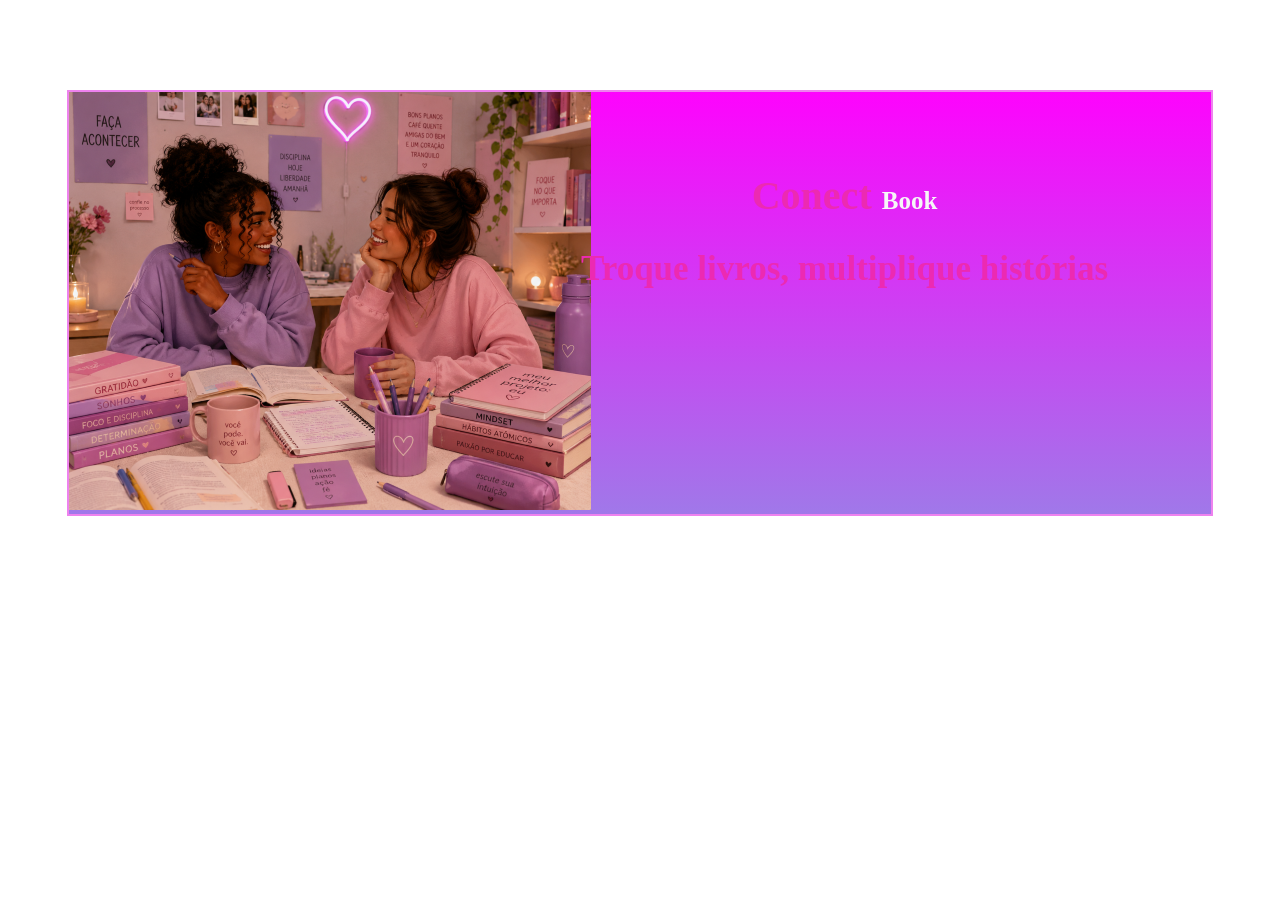
==== login.html @ 72749cad "criando área de login" ====
<!DOCTYPE html>
<html lang="en">
<head>
    <meta charset="UTF-8">
    <meta name="viewport" content="width=device-width, initial-scale=1.0">
    <link rel="stylesheet" href="login.css">
    <title>Document</title>
</head>
<body>
    <main>

        <section class="sessao-imagem">
            <img src="img/imagem-login.png" alt="Amigas numa livraria">
        </section>

        <section class="sessao-login">

            <div class="area-titulo">

                <h1>Conect <span>Book</span></h1>
                <h4>Troque livros, multiplique histórias</h4>

            </div>

        </section>

    </main>
    
</body>
</html>
---- login.css ----
@import url(style.css);

main{
    width: 1142px;
    height: 422px;
    border: 2px solid violet;
    margin: 10vh auto;
    background-image: linear-gradient(rgb(253, 4, 253), rgb(160, 120, 233));
    display: flex;
}

.sessao-imagem {
    width: 512px;
    height: 422px
    display: flex;
}
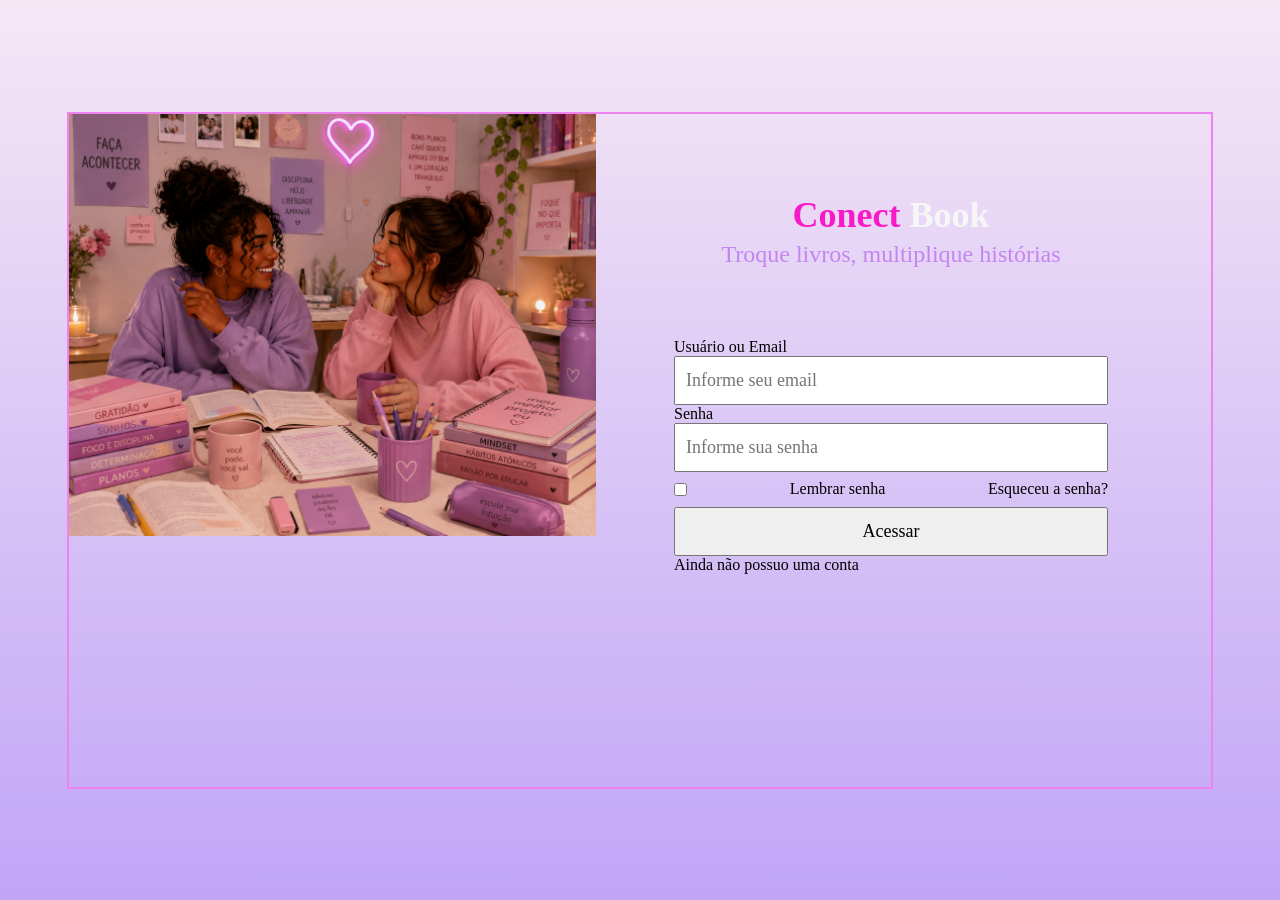
==== commit 6b8e75e5: "edição área de login" ====
--- a/login.html
+++ b/login.html
@@ -18,9 +18,32 @@
             <div class="area-titulo">
 
                 <h1>Conect <span>Book</span></h1>
-                <h4>Troque livros, multiplique histórias</h4>
+                <h2>Troque livros, multiplique histórias</h2>
 
             </div>
+
+
+            <form action="#" method="post" id="form-login">
+
+                <label for="email">Usuário ou Email</label>
+                <input type="text" id="email" placeholder="Informe seu email">
+
+                <label for="senha"> Senha </label>
+                <input type="password" id="senha" placeholder="Informe sua senha">
+
+                <div class="links-senha">
+
+                    <input type="checkbox" id="lembrar-senha">
+                    <label for="lembrar-senha">Lembrar senha</label>
+
+                    <a href="#" id="esqueceu-senha">Esqueceu a senha?</a>
+
+                </div>
+
+                <button id="btn-acessar">Acessar</button>
+                <a href="#" id="nao-possui-conta">Ainda não possuo uma conta</a>
+
+            </form>
 
         </section>
 
--- a/login.css
+++ b/login.css
@@ -1,17 +1,79 @@
 @import url(style.css);
+
+body{
+    background-image: linear-gradient(rgb(245, 232, 245), rgb(192, 165, 247));
+    width: 100vw;
+    height: 100vh;
+    display: flex;
+    justify-content: center;
+    align-items: center;
+}
 
 main{
     width: 1142px;
-    height: 422px;
+    height: 673px;
     border: 2px solid violet;
-    margin: 10vh auto;
-    background-image: linear-gradient(rgb(253, 4, 253), rgb(160, 120, 233));
     display: flex;
 }
 
 .sessao-imagem {
     width: 512px;
-    height: 422px
+    height: 422px;
     display: flex;
+    
 }
 
+.sessao-login{
+    height: 673px;
+    width: 620px;
+    display: flex;
+    flex-direction: column;
+    align-items: center;
+    justify-content: flex-start;
+}
+
+
+.area-titulo{
+    text-align: center;
+}
+
+.area-titulo h1, span{
+    font-size: 36px;
+    padding-bottom: 5px;
+}
+
+.area-titulo h1{
+    color: rgb(248, 25, 200);
+    font-weight: 600;
+}
+
+.area-titulo h2{
+    font-size: 24px;
+    color: rgb(197, 132, 240);
+    font-weight: 400;
+}
+
+form{
+    display: flex;
+    flex-direction: column;
+    width: 434px;
+}
+
+form input{
+    height: 35px;
+    padding: 5px 10px;
+    font-size: 18px;
+}
+
+button{
+    padding: 12px;
+    font-size: 18px;
+
+}
+
+.links-senha{
+    display: flex;
+    align-items: center;
+    justify-content: space-between;
+}
+
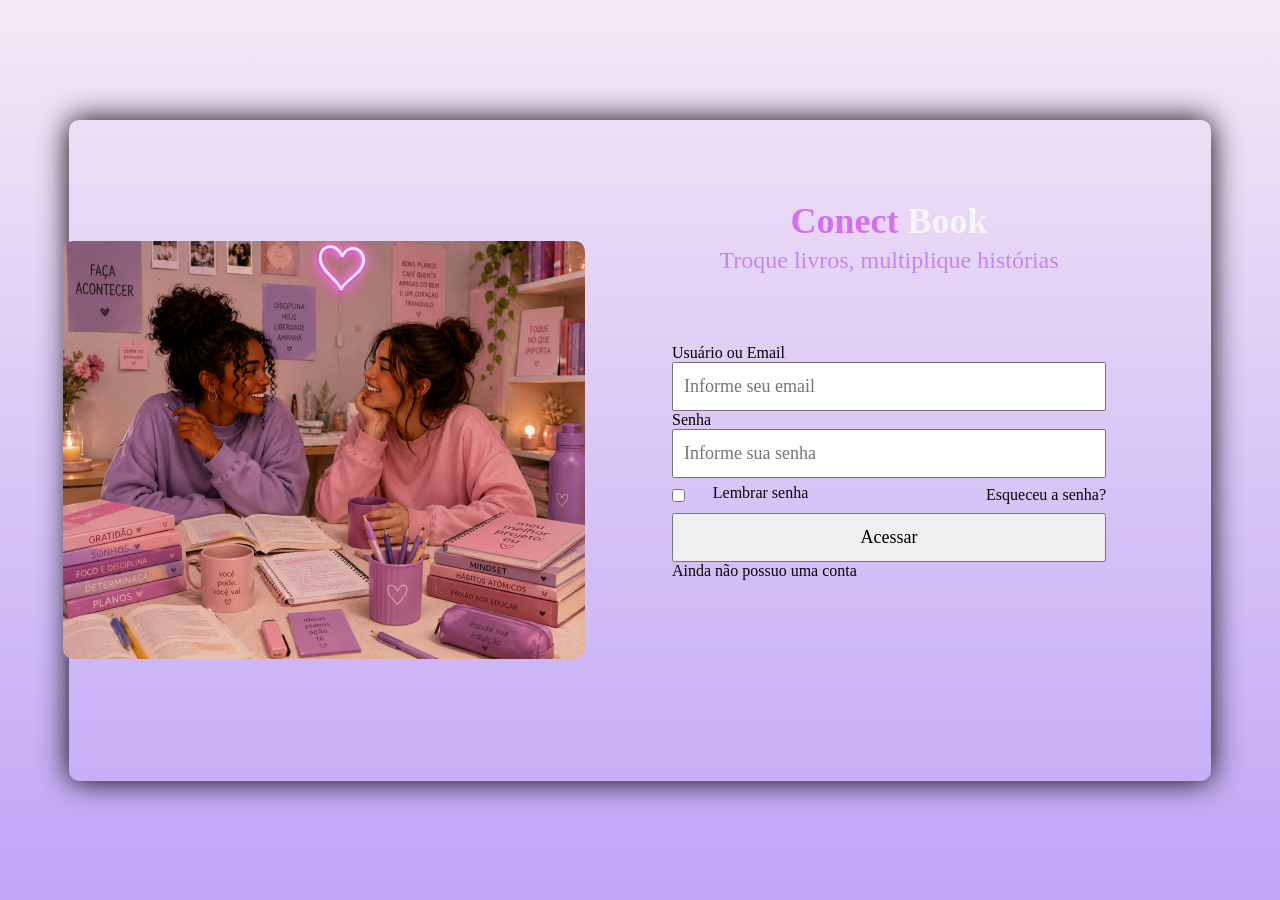
==== commit e81e64fd: "edição da área de cadastro" ====
--- a/login.html
+++ b/login.html
@@ -41,7 +41,7 @@
                 </div>
 
                 <button id="btn-acessar">Acessar</button>
-                <a href="#" id="nao-possui-conta">Ainda não possuo uma conta</a>
+                <a href="cadastro.html" id="nao-possui-conta">Ainda não possuo uma conta</a>
 
             </form>
 
--- a/login.css
+++ b/login.css
@@ -11,16 +11,23 @@
 
 main{
     width: 1142px;
-    height: 673px;
-    border: 2px solid violet;
+    height: 661px;
     display: flex;
+    box-shadow: 0 0 30px ;
+    border-radius:10px ;
 }
 
 .sessao-imagem {
-    width: 512px;
-    height: 422px;
+    width: 510px;
+    height: 661px;
     display: flex;
-    
+    justify-content: center;
+    align-items: center;
+}
+
+.sessao-imagem img{
+    border-radius: 10px 
+    ;
 }
 
 .sessao-login{
@@ -43,7 +50,7 @@
 }
 
 .area-titulo h1{
-    color: rgb(248, 25, 200);
+    color: rgb(213, 110, 245);
     font-weight: 600;
 }
 
@@ -77,3 +84,22 @@
     justify-content: space-between;
 }
 
+.links-senha label{
+    position: relative;
+    right: 75px;
+    bottom: 2px;
+}
+
+.links-senha label, input, a{
+    color: rgb(7, 7, 7);
+
+}
+
+section a:hover{
+    color: blue;
+    font-weight: 600;   
+}
+
+#link-nao-conta{
+    text-align: center;
+}
